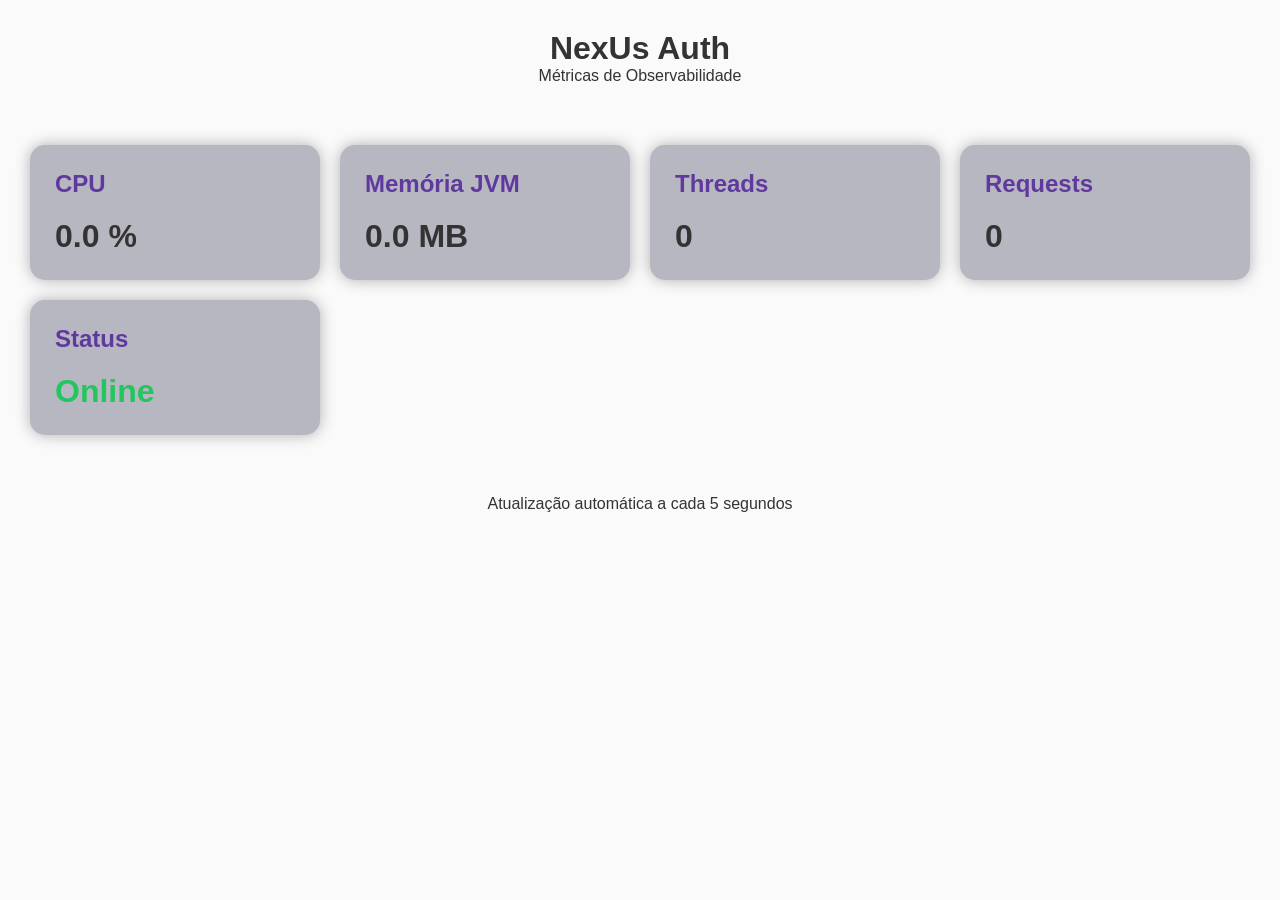
==== src/main/resources/static/tracing/index.html @ c7651389 "feat: Observabilidade completa" ====
<!DOCTYPE html>
<html lang="pt-BR">
<head>

    <meta charset="UTF-8">
    <title>NexUs Auth Tracing</title>

    <link rel="stylesheet" href="style.css">

</head>
<body>

<header>

    <h1>NexUs Auth</h1>
    <p>Métricas de Observabilidade</p>

</header>

<main class="cards">

    <div class="card">
        <h2>CPU</h2>
        <span id="cpu">-- %</span>
    </div>

    <div class="card">
        <h2>Memória JVM</h2>
        <span id="memory">-- MB</span>
    </div>

    <div class="card">
        <h2>Threads</h2>
        <span id="threads">--</span>
    </div>

    <div class="card">
        <h2>Requests</h2>
        <span id="requests">--</span>
    </div>

    <div class="card">
        <h2>Status</h2>
        <span class="online">Online</span>
    </div>

</main>

<footer>

    Atualização automática a cada 5 segundos

</footer>

<script src="script.js"></script>

</body>
</html>
---- src/main/resources/static/tracing/style.css ----
*{
    margin:0;
    padding:0;
    box-sizing:border-box;
    font-family:Arial, Helvetica, sans-serif;
}

body{

    background: #FAFAFA;
    color:#333333;

}

header{

    text-align:center;
    padding:30px;

}

.cards{

    display:grid;
    grid-template-columns:repeat(auto-fit,minmax(250px,1fr));
    gap:20px;
    padding:30px;

}

.card{

    background: #b7b7c2;
    border-radius:15px;
    padding:25px;
    box-shadow:0 0 15px rgba(0,0,0,.3);

}

.card h2{

    margin-bottom:20px;
    color: #4C1D95D1;

}

.card span{

    font-size:32px;
    font-weight:bold;

}

.online{

    color:#22c55e;

}

footer{

    text-align:center;
    margin:30px;

}
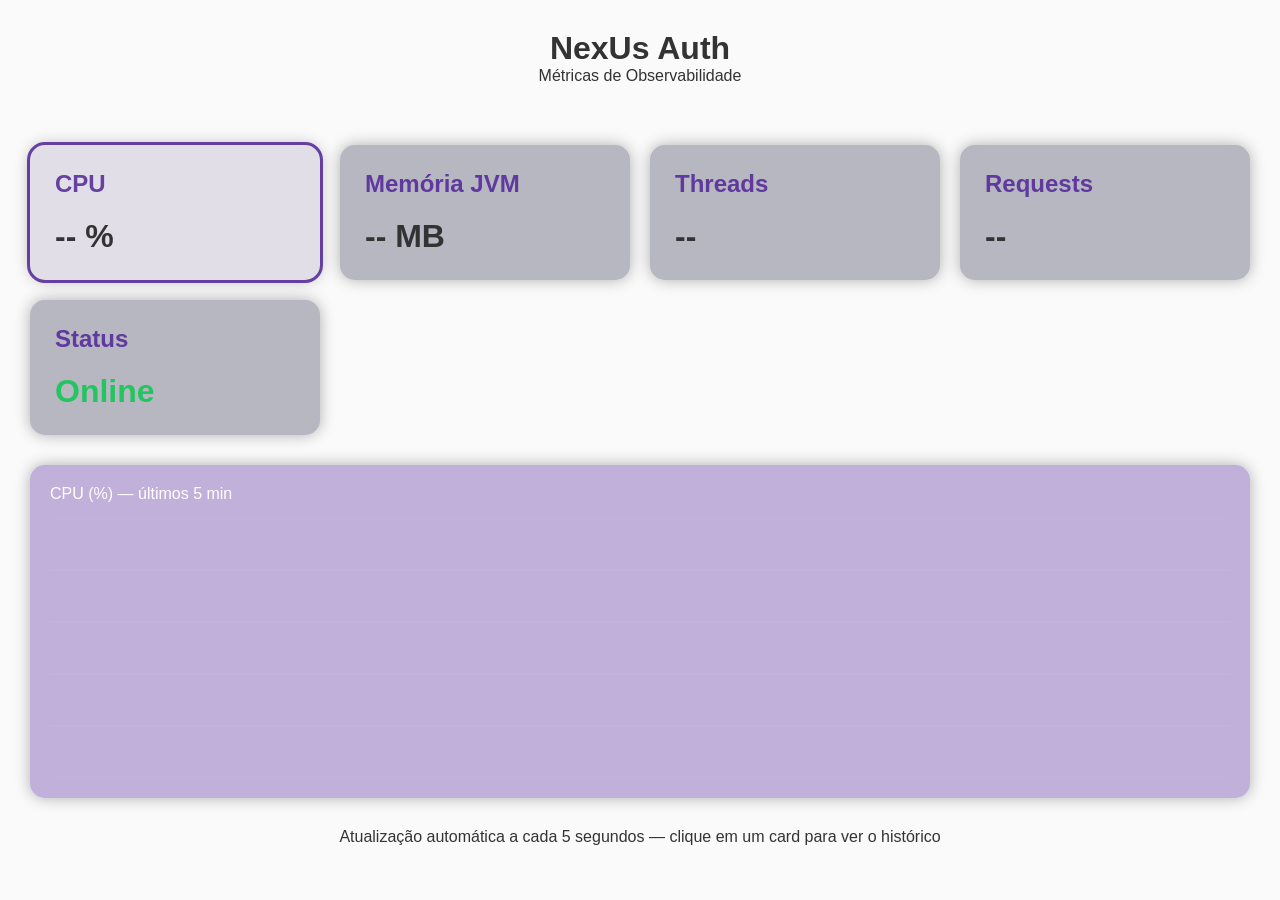
==== commit bbd07ff5: "feat: Finalização de gráficos para observabilidade 100%" ====
--- a/src/main/resources/static/tracing/index.html
+++ b/src/main/resources/static/tracing/index.html
@@ -19,22 +19,22 @@
 
 <main class="cards">
 
-    <div class="card">
+    <div class="card" data-metrica="cpu">
         <h2>CPU</h2>
         <span id="cpu">-- %</span>
     </div>
 
-    <div class="card">
+    <div class="card" data-metrica="memory">
         <h2>Memória JVM</h2>
         <span id="memory">-- MB</span>
     </div>
 
-    <div class="card">
+    <div class="card" data-metrica="threads">
         <h2>Threads</h2>
         <span id="threads">--</span>
     </div>
 
-    <div class="card">
+    <div class="card" data-metrica="requests">
         <h2>Requests</h2>
         <span id="requests">--</span>
     </div>
@@ -46,9 +46,14 @@
 
 </main>
 
+<section class="grafico-container">
+    <h3 id="grafico-titulo">CPU (%) — últimos 5 min</h3>
+    <canvas id="grafico-canvas" width="900" height="260"></canvas>
+</section>
+
 <footer>
 
-    Atualização automática a cada 5 segundos
+    Atualização automática a cada 5 segundos — clique em um card para ver o histórico
 
 </footer>
 
--- a/src/main/resources/static/tracing/style.css
+++ b/src/main/resources/static/tracing/style.css
@@ -34,7 +34,22 @@
     border-radius:15px;
     padding:25px;
     box-shadow:0 0 15px rgba(0,0,0,.3);
+    transition: transform .15s ease, box-shadow .15s ease;
 
+}
+
+.card[data-metrica]{
+    cursor: pointer;
+}
+
+.card[data-metrica]:hover{
+    transform: translateY(-3px);
+    box-shadow:0 0 20px rgba(0,0,0,.4);
+}
+
+.card.selecionado{
+    outline: 3px solid #4C1D95D1;
+    background: #e2dee8;
 }
 
 .card h2{
@@ -57,6 +72,34 @@
 
 }
 
+.grafico-container{
+
+    margin: 0 30px 30px 30px;
+    background:#c1b0da;
+    border-radius:15px;
+    padding:20px;
+    box-shadow:0 0 15px rgba(0,0,0,.3);
+
+}
+
+.grafico-container h3{
+
+    color:#ffffff;
+    margin-bottom:15px;
+    font-size:16px;
+    font-weight:normal;
+
+}
+
+#grafico-canvas{
+
+    width:100%;
+    height:260px;
+    display:block;
+    border-radius:8px;
+
+}
+
 footer{
 
     text-align:center;
